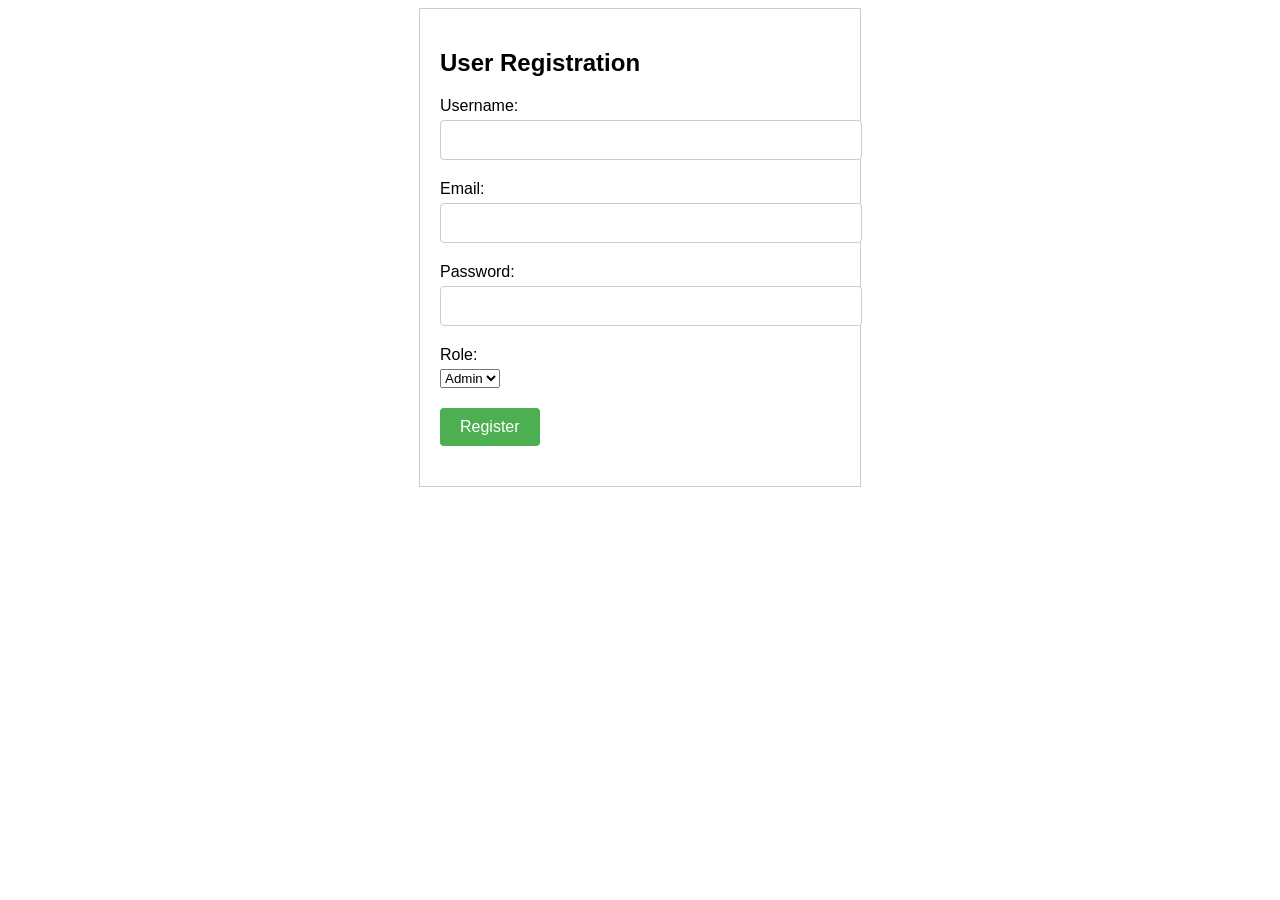
==== src/main/resources/templates/signup.html @ c850898b "Templates Updating signup.html" ====
<!DOCTYPE html>
<html>
<head>
    <title>User Registration</title>
    <style>
        body {
            font-family: Arial, sans-serif;
        }

        .container {
            max-width: 400px;
            margin: 0 auto;
            padding: 20px;
            border: 1px solid #ccc;
        }

        .form-group {
            margin-bottom: 20px;
        }

        .form-group label {
            display: block;
            margin-bottom: 5px;
        }

        .form-group input {
            width: 100%;
            padding: 10px;
            font-size: 16px;
            border-radius: 4px;
            border: 1px solid #ccc;
        }

        .form-group button {
            padding: 10px 20px;
            font-size: 16px;
            background-color: #4CAF50;
            color: white;
            border: none;
            border-radius: 4px;
            cursor: pointer;
        }

        .error {
            color: red;
            margin-top: 5px;
        }
    </style>
</head>
<body>
<div class="container">
    <h2>User Registration</h2>
    <form action="/api/auth/signup" method="post">
        <div class="form-group">
            <label for="username">Username:</label>
            <input type="text" id="username" name="username" required>
        </div>
        <div class="form-group">
            <label for="email">Email:</label>
            <input type="email" id="email" name="email" required>
        </div>
        <div class="form-group">
            <label for="password">Password:</label>
            <input type="password" id="password" name="password" required>
        </div>
        <div class="form-group">
            <label for="role">Role:</label>
            <select id="role" name="role">
                <option value="admin">Admin</option>
                <option value="user">User</option>
            </select>
        </div>
        <div class="form-group">
            <button type="submit">Register</button>
        </div>
    </form>
</div>
</body>
</html>
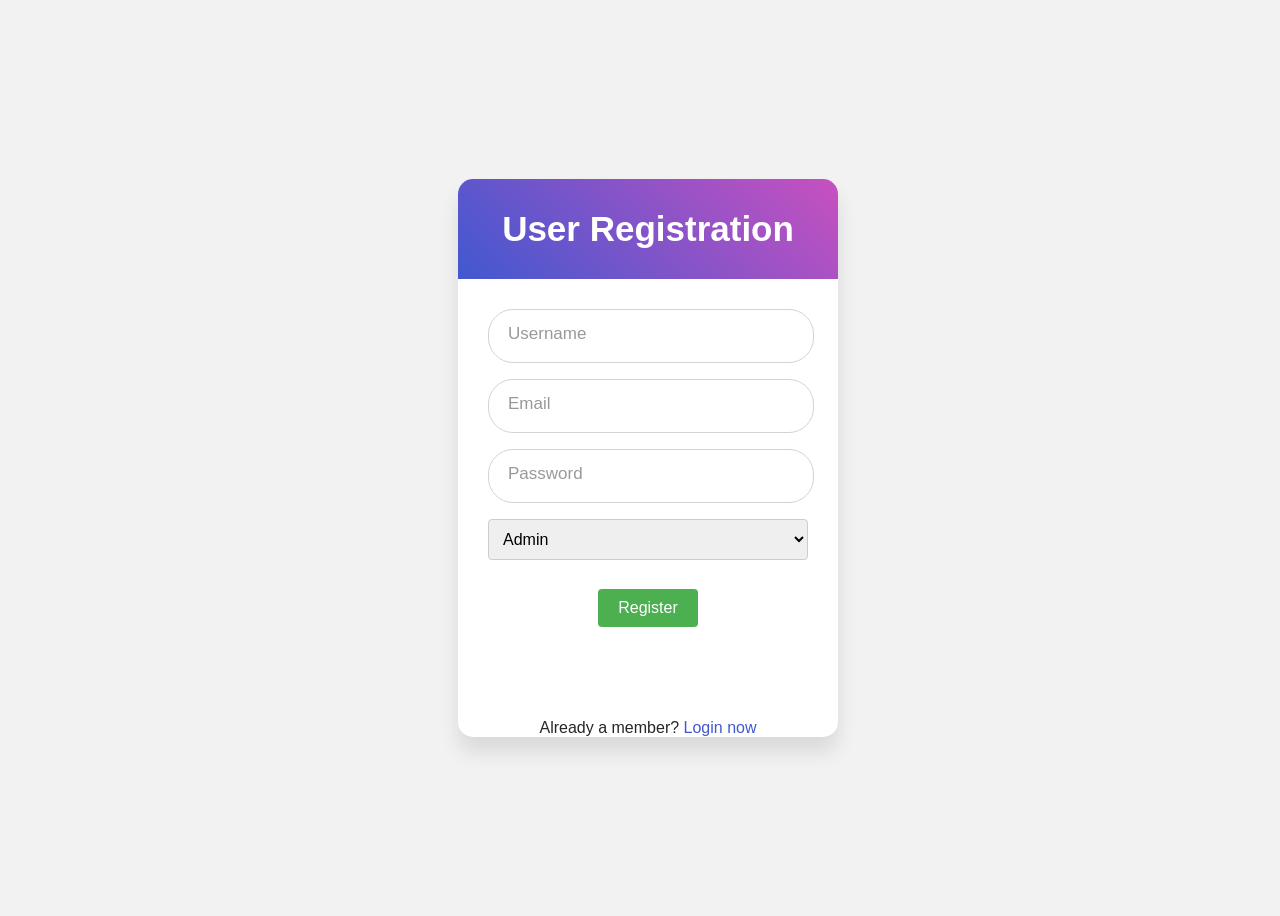
==== commit acf7b489: "Signup & Registration Modified signup.html, redirect in RegistrationService." ====
--- a/src/main/resources/templates/signup.html
+++ b/src/main/resources/templates/signup.html
@@ -4,26 +4,85 @@
     <title>User Registration</title>
     <style>
         body {
-            font-family: Arial, sans-serif;
+            font-family: 'Poppins', sans-serif;
+            display: grid;
+            height: 100vh;
+            width: 100%;
+            place-items: center;
+            background: #f2f2f2;
+        }
+
+        ::selection {
+            background: #4158d0;
+            color: #fff;
         }
 
         .container {
-            max-width: 400px;
-            margin: 0 auto;
-            padding: 20px;
-            border: 1px solid #ccc;
+            width: 380px;
+            background: #fff;
+            border-radius: 15px;
+            box-shadow: 0px 15px 20px rgba(0,0,0,0.1);
+        }
+
+        .title {
+            font-size: 35px;
+            font-weight: 600;
+            text-align: center;
+            line-height: 100px;
+            color: #fff;
+            user-select: none;
+            border-radius: 15px 15px 0 0;
+            background: linear-gradient(-135deg, #c850c0, #4158d0);
+        }
+
+        form {
+            padding: 10px 30px 50px 30px;
         }
 
         .form-group {
-            margin-bottom: 20px;
+            height: 50px;
+            width: 100%;
+            margin-top: 20px;
+            position: relative;
+        }
+
+        .form-group input {
+            height: 100%;
+            width: 100%;
+            outline: none;
+            font-size: 17px;
+            border: 1px solid lightgrey;
+            border-radius: 25px;
+            transition: all 0.3s ease;
+        }
+
+        .form-group input:focus,
+        .form-group input:valid {
+            border-color: #4158d0;
         }
 
         .form-group label {
-            display: block;
-            margin-bottom: 5px;
+            position: absolute;
+            top: 50%;
+            left: 20px;
+            color: #999999;
+            font-weight: 400;
+            font-size: 17px;
+            pointer-events: none;
+            transform: translateY(-50%);
+            transition: all 0.3s ease;
         }
 
-        .form-group input {
+        .form-group input:focus ~ label,
+        .form-group input:valid ~ label {
+            top: 0%;
+            font-size: 16px;
+            color: #4158d0;
+            background: #fff;
+            transform: translateY(-50%);
+        }
+
+        .form-group select {
             width: 100%;
             padding: 10px;
             font-size: 16px;
@@ -32,6 +91,8 @@
         }
 
         .form-group button {
+            margin: 0 auto;
+            display: block;
             padding: 10px 20px;
             font-size: 16px;
             background-color: #4CAF50;
@@ -45,26 +106,42 @@
             color: red;
             margin-top: 5px;
         }
+
+        .signup-link {
+            color: #262626;
+            margin-top: 30px;
+            text-align: center;
+        }
+
+        .signup-link a {
+            color: #4158d0;
+            text-decoration: none;
+        }
+
+        .signup-link a:hover {
+            text-decoration: underline;
+        }
     </style>
 </head>
 <body>
 <div class="container">
-    <h2>User Registration</h2>
+    <div class="title">
+        User Registration
+    </div>
     <form action="/api/auth/signup" method="post">
         <div class="form-group">
-            <label for="username">Username:</label>
             <input type="text" id="username" name="username" required>
+            <label for="username">Username</label>
         </div>
         <div class="form-group">
-            <label for="email">Email:</label>
             <input type="email" id="email" name="email" required>
+            <label for="email">Email</label>
         </div>
         <div class="form-group">
-            <label for="password">Password:</label>
             <input type="password" id="password" name="password" required>
+            <label for="password">Password</label>
         </div>
         <div class="form-group">
-            <label for="role">Role:</label>
             <select id="role" name="role">
                 <option value="admin">Admin</option>
                 <option value="user">User</option>
@@ -74,6 +151,9 @@
             <button type="submit">Register</button>
         </div>
     </form>
+    <div class="signup-link">
+        Already a member? <a href="localhost:8080/login">Login now</a>
+    </div>
 </div>
 </body>
-</html>
+</html>
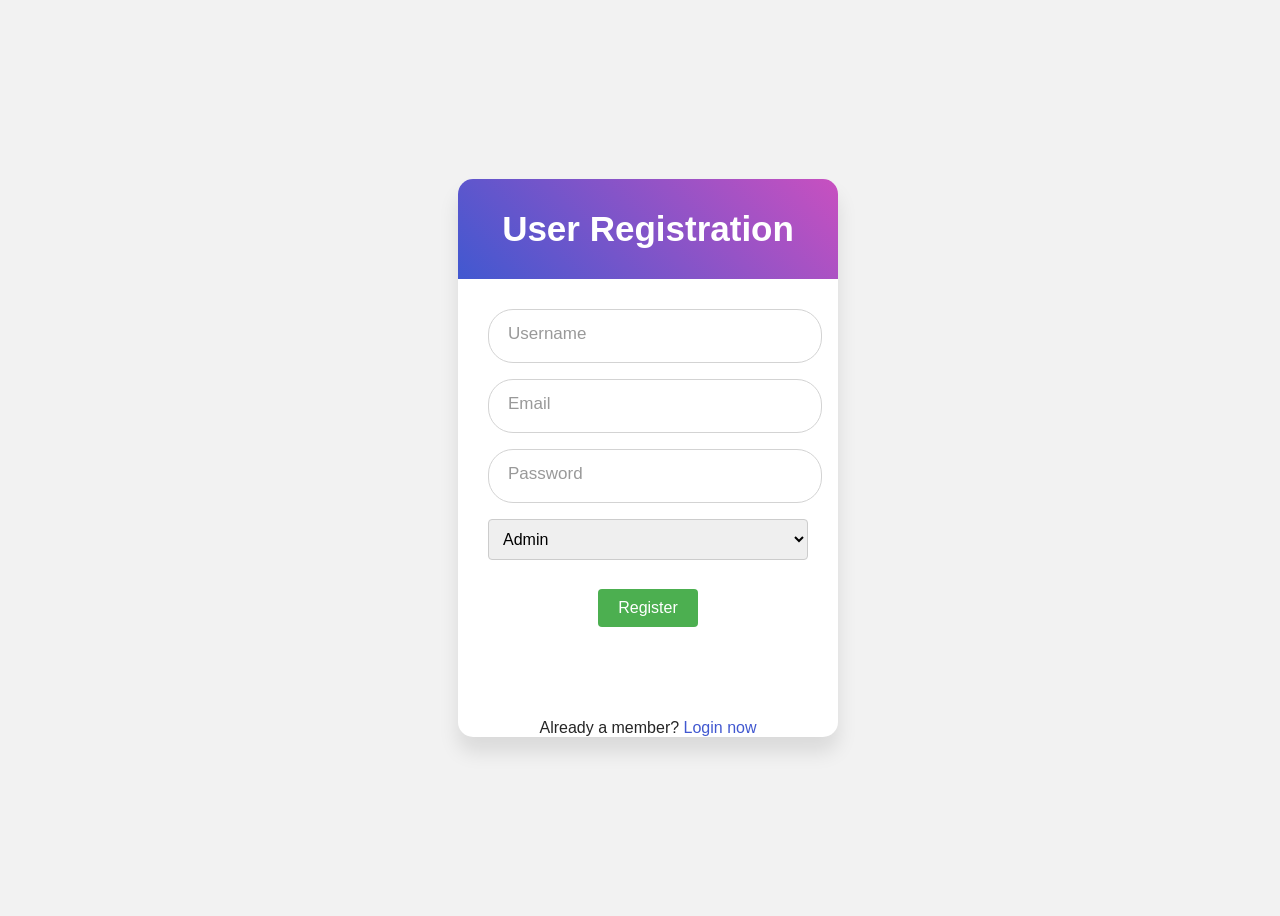
==== commit f3323a1f: "HTML Redirect to Login page." ====
--- a/src/main/resources/templates/signup.html
+++ b/src/main/resources/templates/signup.html
@@ -54,6 +54,7 @@
             border: 1px solid lightgrey;
             border-radius: 25px;
             transition: all 0.3s ease;
+            padding-left: 10px;
         }
 
         .form-group input:focus,
@@ -152,7 +153,7 @@
         </div>
     </form>
     <div class="signup-link">
-        Already a member? <a href="localhost:8080/login">Login now</a>
+        Already a member? <a href="http://localhost:8080/login">Login now</a>
     </div>
 </div>
 </body>
